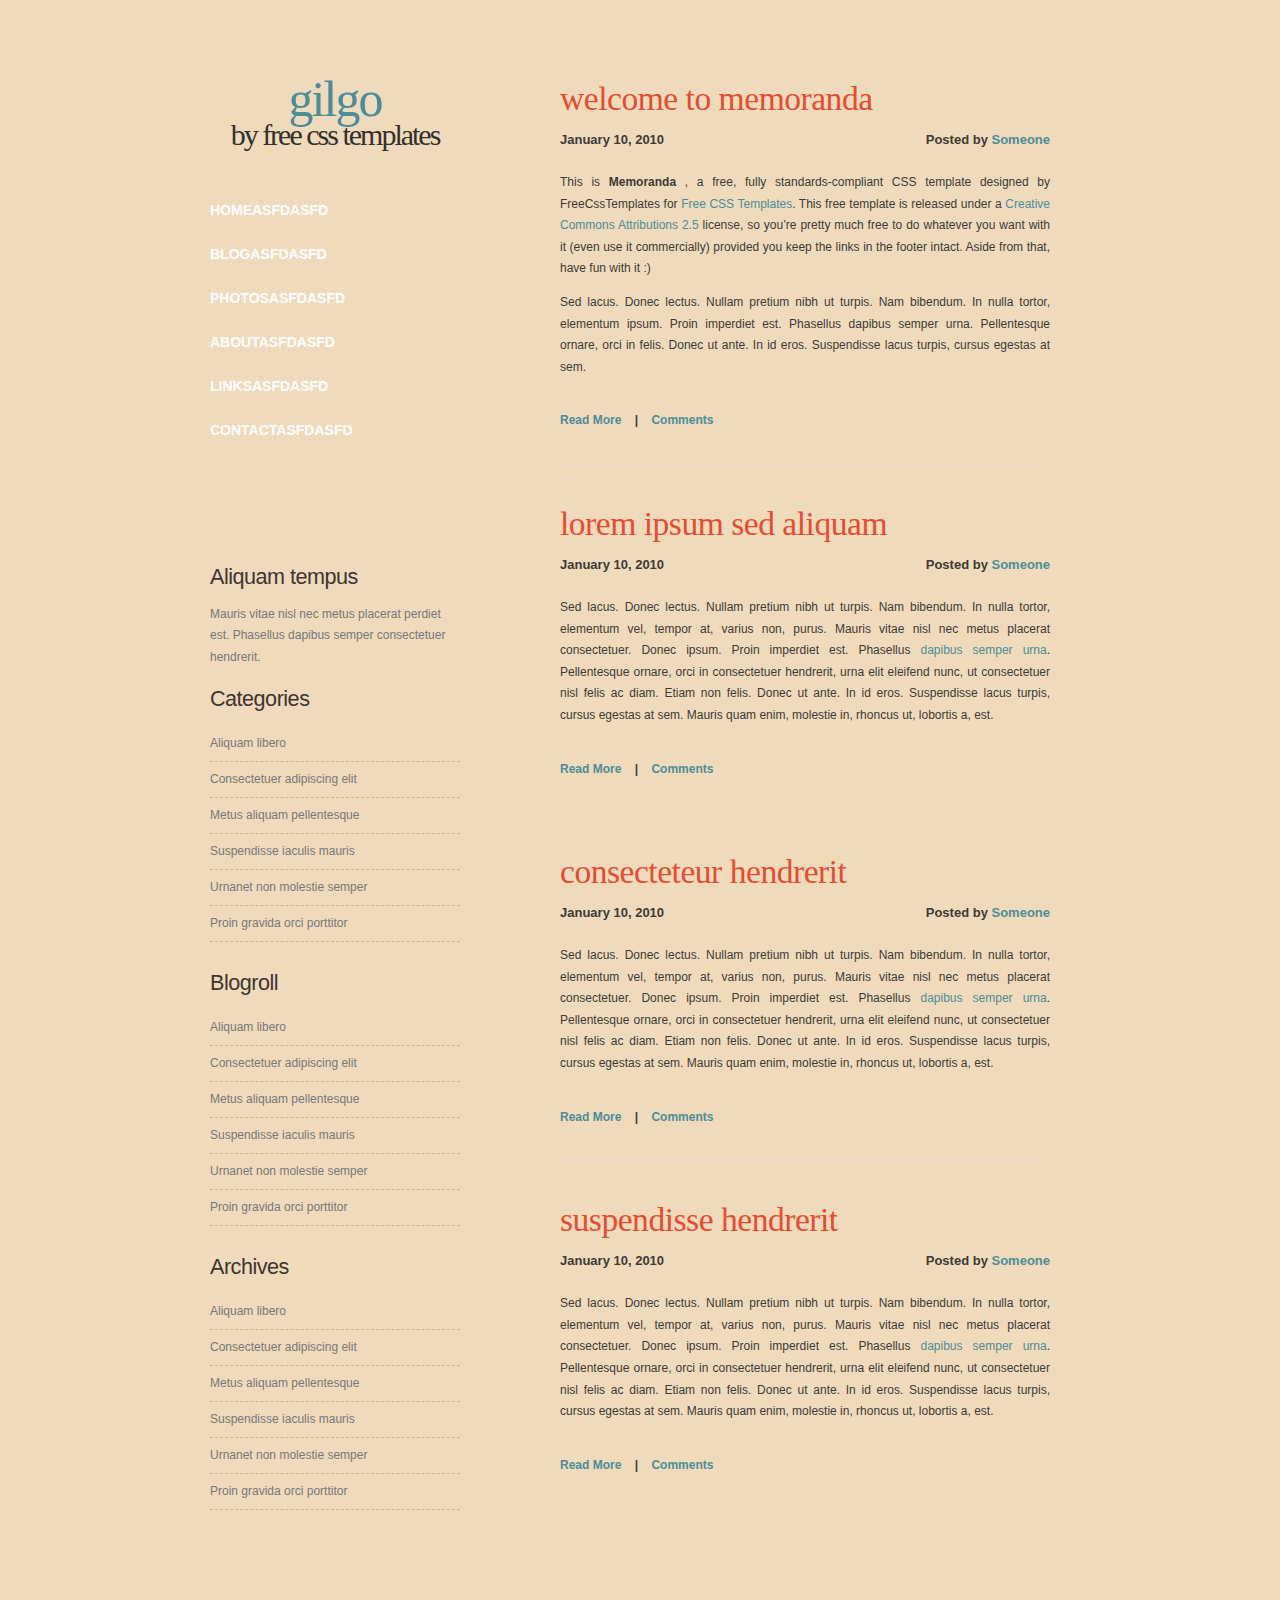
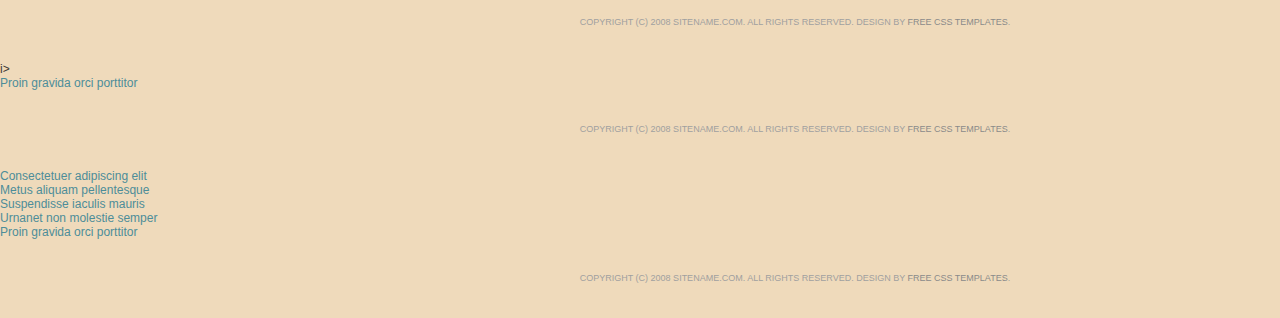
==== public/pages/1/index.html @ f6430aeb "commit inicial" ====
<!DOCTYPE html PUBLIC "-//W3C//DTD XHTML 1.0 Strict//EN" "http://www.w3.org/TR/xhtml1/DTD/xhtml1-strict.dtd">
<!--
Design by Free CSS Templates
http://www.freecsstemplates.org
Released for free under a Creative Commons Attribution 2.5 License

Name       : Memoranda  
Description: A two-column, fixed-width design with dark color scheme.
Version    : 1.0
Released   : 20100801

--><html xmlns="Vamos ver qual é">
<head>
<meta name="keywords" content="">
<meta name="description" content="">
<meta http-equiv="content-type" content="text/html; charset=utf-8">
<title>Memoranda by Free CSS Templates</title>
<link href="style.css" rel="stylesheet" type="text/css" media="screen">
</head>
<body>
<div id="wrapper">
	<div id="page">
		<div id="page-bgtop">
			<div id="page-bgbtm">
				<div id="content">
					<div class="post">
						<h2 class="title"><a href="#">Welcome to Memoranda </a></h2>
						<p class="meta"><span class="date">January 10, 2010</span><span class="posted">Posted by <a href="#">Someone</a></span></p>
						<div style="clear: both;"> </div>
						<div class="entry">
							<p>This is <strong>Memoranda </strong>, a free, fully standards-compliant CSS template designed by FreeCssTemplates<a href="http://www.nodethirtythree.com/"></a> for <a href="http://www.freecsstemplates.org/">Free CSS Templates</a>.  This free template is released under a <a href="http://creativecommons.org/licenses/by/2.5/">Creative Commons Attributions 2.5</a> license, so you’re pretty much free to do whatever you want with it (even use it commercially) provided you keep the links in the footer intact. Aside from that, have fun with it :)</p>
							<p>Sed lacus. Donec lectus. Nullam pretium nibh ut turpis. Nam bibendum. In nulla tortor, elementum ipsum. Proin imperdiet est. Phasellus dapibus semper urna. Pellentesque ornare, orci in felis. Donec ut ante. In id eros. Suspendisse lacus turpis, cursus egestas at sem.</p>
							<p class="links"><a href="#">Read More</a>    |    <a href="#">Comments</a></p>
						</div>
					</div>
					<div class="post">
						<h2 class="title"><a href="#">Lorem ipsum sed aliquam</a></h2>
						<p class="meta"><span class="date">January 10, 2010</span><span class="posted">Posted by <a href="#">Someone</a></span></p>
						<div style="clear: both;"> </div>
						<div class="entry">
							<p>Sed lacus. Donec lectus. Nullam pretium nibh ut turpis. Nam bibendum. In nulla tortor, elementum vel, tempor at, varius non, purus. Mauris vitae nisl nec metus placerat consectetuer. Donec ipsum. Proin imperdiet est. Phasellus <a href="#">dapibus semper urna</a>. Pellentesque ornare, orci in consectetuer hendrerit, urna elit eleifend nunc, ut consectetuer nisl felis ac diam. Etiam non felis. Donec ut ante. In id eros. Suspendisse lacus turpis, cursus egestas at sem.  Mauris quam enim, molestie in, rhoncus ut, lobortis a, est.</p>
							<p class="links"><a href="#">Read More</a>    |    <a href="#">Comments</a></p>
						</div>
					</div>
					<div class="post">
						<h2 class="title"><a href="#">Consecteteur hendrerit </a></h2>
						<p class="meta"><span class="date">January 10, 2010</span><span class="posted">Posted by <a href="#">Someone</a></span></p>
						<div style="clear: both;"> </div>
						<div class="entry">
							<p>Sed lacus. Donec lectus. Nullam pretium nibh ut turpis. Nam bibendum. In nulla tortor, elementum vel, tempor at, varius non, purus. Mauris vitae nisl nec metus placerat consectetuer. Donec ipsum. Proin imperdiet est. Phasellus <a href="#">dapibus semper urna</a>. Pellentesque ornare, orci in consectetuer hendrerit, urna elit eleifend nunc, ut consectetuer nisl felis ac diam. Etiam non felis. Donec ut ante. In id eros. Suspendisse lacus turpis, cursus egestas at sem.  Mauris quam enim, molestie in, rhoncus ut, lobortis a, est.</p>
							<p class="links"><a href="#">Read More</a>    |    <a href="#">Comments</a></p>
						</div>
					</div>
					<div class="post">
						<h2 class="title"><a href="#">Suspendisse hendrerit </a></h2>
						<p class="meta"><span class="date">January 10, 2010</span><span class="posted">Posted by <a href="#">Someone</a></span></p>
						<div style="clear: both;"> </div>
						<div class="entry">
							<p>Sed lacus. Donec lectus. Nullam pretium nibh ut turpis. Nam bibendum. In nulla tortor, elementum vel, tempor at, varius non, purus. Mauris vitae nisl nec metus placerat consectetuer. Donec ipsum. Proin imperdiet est. Phasellus <a href="#">dapibus semper urna</a>. Pellentesque ornare, orci in consectetuer hendrerit, urna elit eleifend nunc, ut consectetuer nisl felis ac diam. Etiam non felis. Donec ut ante. In id eros. Suspendisse lacus turpis, cursus egestas at sem.  Mauris quam enim, molestie in, rhoncus ut, lobortis a, est.</p>
							<p class="links"><a href="#">Read More</a>    |    <a href="#">Comments</a></p>
						</div>
					</div>
					<div style="clear: both;"> </div>
				</div>
				<!-- end #content -->
				<div id="sidebar">
					<div id="logo">
						<h1>Gilgo</h1>
						<p>by <a href="http://www.freecsstemplates.org/">Free CSS Templates</a></p>
					</div>
					<div id="menu">
						<ul>
<li class="current_page_item"><a href="#">Homeasfdasfd</a></li>
							<li><a href="#">Blogasfdasfd</a></li>
							<li><a href="#">Photosasfdasfd</a></li>
							<li><a href="#">Aboutasfdasfd</a></li>
							<li><a href="#">Linksasfdasfd</a></li>
							<li><a href="#">Contactasfdasfd</a></li>
						</ul>
</div>
					<ul>
<li>
							<div id="search">
								<form method="get" action="#">
									<div>
										<input type="text" name="s" id="search-text" value=""><input type="submit" id="search-submit" value="GO">
</div>
								</form>
							</div>
							<div style="clear: both;"> </div>
						</li>
						<li>
							<h2>Aliquam tempus</h2>
							<p>Mauris vitae nisl nec metus placerat perdiet est. Phasellus dapibus semper consectetuer hendrerit.</p>
						</li>
						<li>
							<h2>Categories</h2>
							<ul>
<li><a href="#">Aliquam libero</a></li>
								<li><a href="#">Consectetuer adipiscing elit</a></li>
								<li><a href="#">Metus aliquam pellentesque</a></li>
								<li><a href="#">Suspendisse iaculis mauris</a></li>
								<li><a href="#">Urnanet non molestie semper</a></li>
								<li><a href="#">Proin gravida orci porttitor</a></li>
							</ul>
</li>
						<li>
							<h2>Blogroll</h2>
							<ul>
<li><a href="#">Aliquam libero</a></li>
								<li><a href="#">Consectetuer adipiscing elit</a></li>
								<li><a href="#">Metus aliquam pellentesque</a></li>
								<li><a href="#">Suspendisse iaculis mauris</a></li>
								<li><a href="#">Urnanet non molestie semper</a></li>
								<li><a href="#">Proin gravida orci porttitor</a></li>
							</ul>
</li>
						<li>
							<h2>Archives</h2>
							<ul>
<li><a href="#">Aliquam libero</a></li>
								<li><a href="#">Consectetuer adipiscing elit</a></li>
								<li><a href="#">Metus aliquam pellentesque</a></li>
								<li><a href="#">Suspendisse iaculis mauris</a></li>
								<li><a href="#">Urnanet non molestie semper</a></li>
								<li><a href="#">Proin gravida orci porttitor</a></li>
							</ul>
</li>
					</ul>
</div>
				<!-- end #sidebar -->
				<div style="clear: both;"> </div>
			</div>
		</div>
	</div>
	<!-- end #page -->
</div>
<div id="footer">
	<p>Copyright (c) 2008 Sitename.com. All rights reserved. Design by <a href="http://www.freecsstemplates.org/">Free CSS Templates</a>.</p>
</div>
<!-- end #footer -->
</body>
</html>
i>
								<li><a href="#">Proin gravida orci porttitor</a></li>
							</ul>
</li>
					</ul>
</div>
				<!-- end #sidebar -->
				<div style="clear: both;"> </div>
			</div>
		</div>
	</div>
	<!-- end #page -->
</div>
<div id="footer">
	<p>Copyright (c) 2008 Sitename.com. All rights reserved. Design by <a href="http://www.freecsstemplates.org/">Free CSS Templates</a>.</p>
</div>
<!-- end #footer -->
</body>
</html>
								<li><a href="#">Consectetuer adipiscing elit</a></li>
								<li><a href="#">Metus aliquam pellentesque</a></li>
								<li><a href="#">Suspendisse iaculis mauris</a></li>
								<li><a href="#">Urnanet non molestie semper</a></li>
								<li><a href="#">Proin gravida orci porttitor</a></li>
							</ul>
</li>
					</ul>
</div>
				<!-- end #sidebar -->
				<div style="clear: both;"> </div>
			</div>
		</div>
	</div>
	<!-- end #page -->
</div>
<div id="footer">
	<p>Copyright (c) 2008 Sitename.com. All rights reserved. Design by <a href="http://www.freecsstemplates.org/">Free CSS Templates</a>.</p>
</div>
<!-- end #footer -->
</body>
</html>
---- public/pages/1/style.css ----
/*
Design by Free CSS Templates
http://www.freecsstemplates.org
Released for free under a Creative Commons Attribution 2.5 License
*/

body {
	margin: 30px 0px 0px 0px;
	padding: 0;
	background: #EFDABB url(images/img01.jpg) repeat left top;
	font-family: Arial, Helvetica, sans-serif;
	font-size: 12px;
	color: #3E3B36;
}

h1, h2, h3 {
	margin: 0;
	padding: 0;
	font-weight: normal;
	color: #3E3530;
}

h1 {
	font-size: 2em;
}

h2 {
	font-size: 2.8em;
}

h3 {
	font-size: 1.6em;
}

p, ul, ol {
	margin-top: 0;
	line-height: 180%;
}

ul, ol {
}

a {
	text-decoration: none;
	color: #4D8D99;
}

a:hover {
}

#wrapper {
	margin: 0 auto;
	padding: 0;
}

/* Header */

#header-wrapper {
	height: 100px;
	background: #3C3230;
	border-bottom: 10px solid #4F4440;
}

#header {
	width: 950px;
	margin: 0 auto;
	padding: 0px 0px 0px 30px;
}

/* Logo */

#logo {
	width: 310px;
	height: 140px;
	margin: 0;
	padding: 0;
	background: url(images/img07.jpg) no-repeat left top;
	color: #34312C;
}

#logo h1, #logo p {
	margin: 0;
	padding: 0;
	letter-spacing: -2px;
	text-align: center;
	text-transform: lowercase;
	font-family: Georgia, "Times New Roman", Times, serif;
}

#logo h1 {
	margin: 0px 0px -20px 0px;
	padding: 20px 0px 0px 0px;
	font-size: 50px;
	color: #4D8D99;
}

#logo h1 a {
	color: #4D8D99;
}

#logo p {
	margin: 0px;
	padding: 0px;
	font-size: 30px;
} 

#logo a {
	border: none;
	background: none;
	text-decoration: none;
	color: #34312C;
}

/* Search */

#search {
	width: 310px;
	height: 50px;
	padding: 20px 0px 0px 0px;
	background: url(images/img08.jpg) no-repeat left 10px;
}

#search form {
	margin: 0px 0px 0px 0px;
	padding: 0px 0px 0px 20px;
}

#search fieldset {
	margin: 0;
	padding: 0;
	border: none;
}

#search-text {
	width: 190px;
	padding: 0px 5px 2px 10px;
	border: none;
	background: none;
	text-transform: lowercase;
	font: normal 11px Arial, Helvetica, sans-serif;
	color: #34312C;
}

#search-submit {
	width: 70px;
	height: 22px;
	border: none;
	border: none;
	background: none;
	text-indent: -99999px;
	color: #34312C;
}

/* Menu */

#menu {
	width: 310px;
	margin: 0 auto 20px auto;
	padding: 0;
}

#menu ul {
	margin: 0;
	padding: 50px 0px 0px 0px;
	list-style: none;
	line-height: normal;
}

#menu li {
}

#menu a {
	display: block;
	width: 310px;
	height: 32px;
	margin: 0px;
	padding: 12px 0px 0px 30px;
	background: url(images/img06.jpg) no-repeat left top;
	text-decoration: none;
	text-transform: uppercase;
	font-family: Arial, Helvetica, sans-serif;
	font-size: 14px;
	font-weight: bold;
	color: #FFF;
}

#menu a:hover, #menu .current_page_item a {
	background: url(images/img05.jpg) no-repeat left top;
	text-decoration: none;
}

#menu .current_page_item a {
	background: url(images/img05.jpg) no-repeat left top;
}

/* Page */

#page {
	width: 920px;
	margin: 0 auto;
	padding: 0px 0px 0px 0px;
	background: url(images/img04.jpg) repeat-y left top;
}

#page-bgtop {
	background: url(images/img02.jpg) no-repeat left top;
}

#page-bgbtm {
	padding: 20px 0px;
	background: url(images/img03.jpg) no-repeat left bottom;
}
/* Content */

#content {
	float: right;
	width: 490px;
	padding: 30px 50px 0px 60px;
}

.post {
	margin-bottom: 40px;
}

.post .title {
	padding: 0px 0px 0px 0px;
	text-transform: lowercase;
	font-family: Georgia, "Times New Roman", Times, serif;
	letter-spacing: -.5px;
}

.post .title a {
	color: #E44D32;
	border: none;
}

.post .meta {
	margin-bottom: 30px;
	padding: 10px 0px 0px 0px;
	text-align: left;
	font-family: Arial, Helvetica, sans-serif;
	font-size: 13px;
	font-weight: bold;
}

.post .meta .date {
	float: left;
}

.post .meta .posted {
	float: right;
}

.post .meta a {
}

.post .entry {
	padding: 0px 0px 20px 0px;
	border-bottom: 1px dotted #E7E2DC;
	text-align: justify;
}

.links {
	padding-top: 20px;
	font-size: 12px;
	font-weight: bold;
}

/* Sidebar */

#sidebar {
	float: left;
	width: 310px;
	margin: 0px;
	padding: 0px 0px 0px 0px;
	color: #787878;
}

#sidebar ul {
	margin: 0;
	padding: 0;
	list-style: none;
}

#sidebar li {
	margin: 0;
	padding: 0;
}

#sidebar li ul {
	margin: 0px 0px;
	padding-bottom: 30px;
}

#sidebar li li {
	line-height: 35px;
	border-bottom: 1px dashed #C8B69B;
	margin: 0px 30px;
	border-left: none;
}

#sidebar li li span {
	display: block;
	margin-top: -20px;
	padding: 0;
	font-size: 11px;
	font-style: italic;
}

#sidebar li li a {
	color: #787878;
}

#sidebar li li a:hover {
	color: #34312C;
}

#sidebar h2 {
	height: 38px;
	padding-left: 30px;
	letter-spacing: -.5px;
	font-size: 1.8em;
}

#sidebar p {
	margin: 0 0px;
	padding: 0px 30px 20px 30px;
}

#sidebar a {
	border: none;
}

#sidebar a:hover {
}

/* Calendar */

#calendar {
}

#calendar_wrap {
	padding: 20px;
}

#calendar table {
	width: 100%;
}

#calendar tbody td {
	text-align: center;
}

#calendar #next {
	text-align: right;
}

/* Footer */

#footer {
	width: 920px;
	height: 50px;
	margin: 0 auto;
	padding: 0px 0 15px 310px;
	font-family: Arial, Helvetica, sans-serif;
}

#footer p {
	margin: 0;
	padding-top: 20px;
	line-height: normal;
	font-size: 9px;
	text-transform: uppercase;
	text-align: center;
	color: #A0A0A0;
}

#footer a {
	color: #8A8A8A;
}
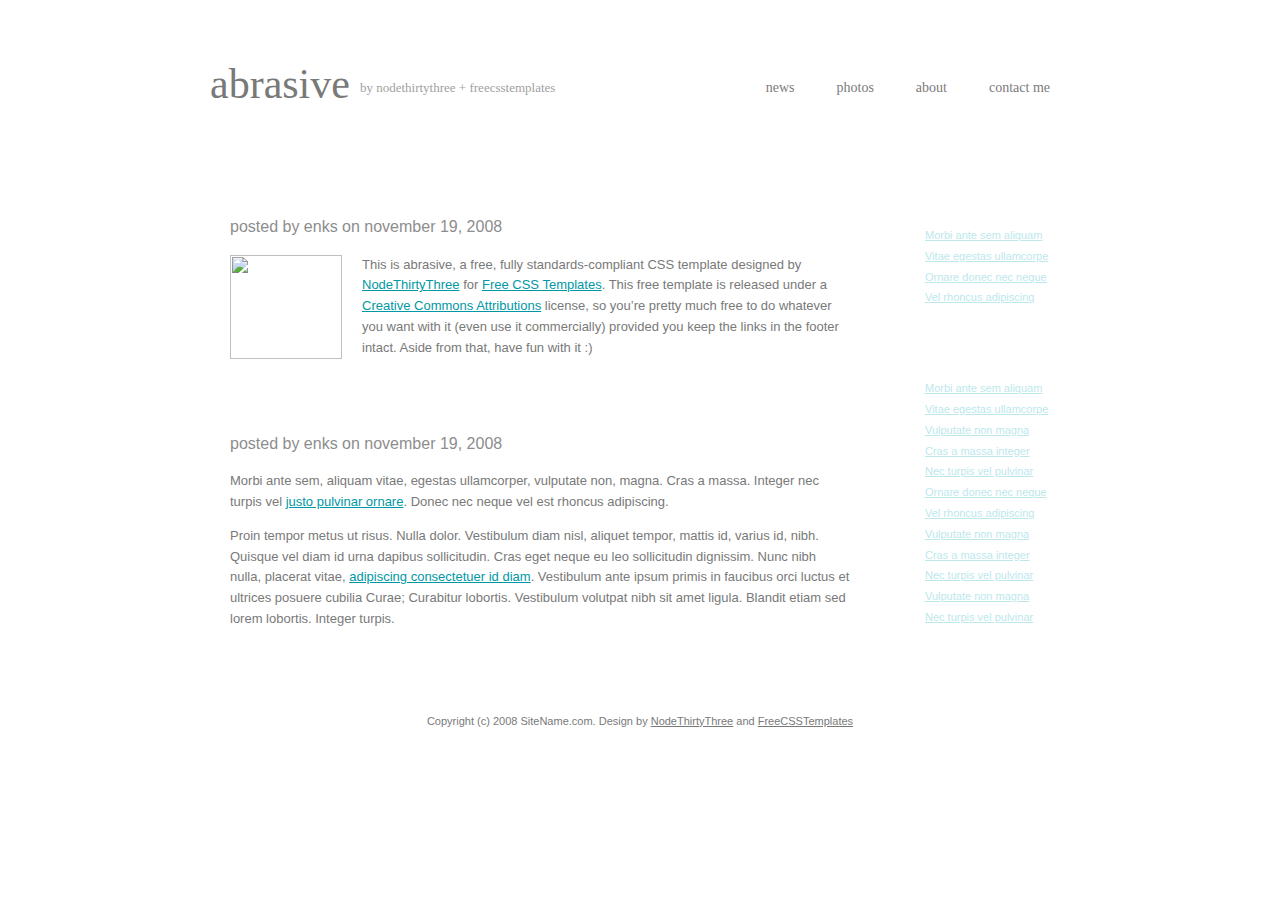
==== commit 922fb83e: "Redirecionando para página transformada" ====
--- a/public/pages/1/index.html
+++ b/public/pages/1/index.html
@@ -4,181 +4,105 @@
 http://www.freecsstemplates.org
 Released for free under a Creative Commons Attribution 2.5 License
 
-Name       : Memoranda  
-Description: A two-column, fixed-width design with dark color scheme.
+Name       : Abrasive
+Description: A two-column, fixed-width design with dirty looks.
 Version    : 1.0
-Released   : 20100801
+Released   : 20081122
 
---><html xmlns="Vamos ver qual é">
+-->
+<html xmlns="http://www.w3.org/1999/xhtml">
 <head>
-<meta name="keywords" content="">
-<meta name="description" content="">
-<meta http-equiv="content-type" content="text/html; charset=utf-8">
-<title>Memoranda by Free CSS Templates</title>
-<link href="style.css" rel="stylesheet" type="text/css" media="screen">
+<meta http-equiv="content-type" content="text/html; charset=utf-8" />
+<title>Abrasive by NodeThirtyThree for Free CSS Templates</title>
+<meta name="keywords" content="" />
+<meta name="description" content="" />
+<link href="style.css" rel="stylesheet" type="text/css" media="screen" />
 </head>
 <body>
 <div id="wrapper">
+	<div id="header">
+		<div id="logo">
+			<h1><a href="#">Abrasive</a></h1>
+			<h2>by <a href="http://www.nodethirtythree.com/">NodeThirtyThree</a> + <a href="http://www.freecsstemplates.org/">FreeCSSTemplates</a></h2>
+		</div>
+		<!-- end #logo -->
+		<div id="menu">
+			<ul>
+				<li class="first"><a href="#">News</a></li>
+				<li><a href="#">Photos</a></li>
+				<li><a href="#">About</a></li>
+				<li><a href="#">Contact Me</a></li>
+			</ul>
+		</div>
+		<!-- end #menu -->
+	</div>
+	<!-- end #header -->
 	<div id="page">
-		<div id="page-bgtop">
-			<div id="page-bgbtm">
+		<div id="bgtop">
+			<div id="bgbottom">
 				<div id="content">
 					<div class="post">
-						<h2 class="title"><a href="#">Welcome to Memoranda </a></h2>
-						<p class="meta"><span class="date">January 10, 2010</span><span class="posted">Posted by <a href="#">Someone</a></span></p>
-						<div style="clear: both;"> </div>
-						<div class="entry">
-							<p>This is <strong>Memoranda </strong>, a free, fully standards-compliant CSS template designed by FreeCssTemplates<a href="http://www.nodethirtythree.com/"></a> for <a href="http://www.freecsstemplates.org/">Free CSS Templates</a>.  This free template is released under a <a href="http://creativecommons.org/licenses/by/2.5/">Creative Commons Attributions 2.5</a> license, so you’re pretty much free to do whatever you want with it (even use it commercially) provided you keep the links in the footer intact. Aside from that, have fun with it :)</p>
-							<p>Sed lacus. Donec lectus. Nullam pretium nibh ut turpis. Nam bibendum. In nulla tortor, elementum ipsum. Proin imperdiet est. Phasellus dapibus semper urna. Pellentesque ornare, orci in felis. Donec ut ante. In id eros. Suspendisse lacus turpis, cursus egestas at sem.</p>
-							<p class="links"><a href="#">Read More</a>    |    <a href="#">Comments</a></p>
+						<div class="title">
+							<h2><a href="#">Lorem Ipsum Dolor</a></h2>
+							<p>Posted by <a href="#">enks</a> on November 19, 2008</p>
+						</div>
+						<div class="entry"><img src="images/img01.jpg" alt="" width="112" height="104" class="alignleft" />
+							<p>This is abrasive, a free, fully standards-compliant CSS template designed by <a href="http://www.nodethirtythree.com/">NodeThirtyThree</a> for <a href="http://www.freecsstemplates.org/">Free CSS Templates</a>. This free template is released under a <a href="http://creativecommons.org/licenses/by/2.5/">Creative Commons Attributions</a> license, so you’re pretty much free to do whatever you want with it (even use it commercially) provided you keep the links in the footer intact. Aside from that, have fun with it :)</p>
 						</div>
 					</div>
 					<div class="post">
-						<h2 class="title"><a href="#">Lorem ipsum sed aliquam</a></h2>
-						<p class="meta"><span class="date">January 10, 2010</span><span class="posted">Posted by <a href="#">Someone</a></span></p>
-						<div style="clear: both;"> </div>
+						<div class="title">
+							<h2><a href="#">Blandit veroeros?</a></h2>
+							<p>Posted by <a href="#">enks</a> on November 19, 2008</p>
+						</div>
 						<div class="entry">
-							<p>Sed lacus. Donec lectus. Nullam pretium nibh ut turpis. Nam bibendum. In nulla tortor, elementum vel, tempor at, varius non, purus. Mauris vitae nisl nec metus placerat consectetuer. Donec ipsum. Proin imperdiet est. Phasellus <a href="#">dapibus semper urna</a>. Pellentesque ornare, orci in consectetuer hendrerit, urna elit eleifend nunc, ut consectetuer nisl felis ac diam. Etiam non felis. Donec ut ante. In id eros. Suspendisse lacus turpis, cursus egestas at sem.  Mauris quam enim, molestie in, rhoncus ut, lobortis a, est.</p>
-							<p class="links"><a href="#">Read More</a>    |    <a href="#">Comments</a></p>
+							<p>Morbi ante sem, aliquam vitae, egestas ullamcorper, vulputate non, magna. Cras a massa. Integer nec turpis vel <a href="#">justo pulvinar ornare</a>. Donec nec neque vel est rhoncus adipiscing.</p>
+							<p>Proin tempor metus ut risus. Nulla dolor. Vestibulum diam nisl, aliquet tempor, mattis id, varius id, nibh. Quisque vel diam id urna dapibus sollicitudin. Cras eget neque eu leo sollicitudin dignissim. Nunc nibh nulla, placerat vitae, <a href="#">adipiscing consectetuer id diam</a>. Vestibulum ante ipsum primis in faucibus orci luctus et ultrices posuere cubilia Curae; Curabitur lobortis. Vestibulum volutpat nibh sit amet ligula.  Blandit etiam sed lorem lobortis. Integer turpis.</p>
 						</div>
 					</div>
-					<div class="post">
-						<h2 class="title"><a href="#">Consecteteur hendrerit </a></h2>
-						<p class="meta"><span class="date">January 10, 2010</span><span class="posted">Posted by <a href="#">Someone</a></span></p>
-						<div style="clear: both;"> </div>
-						<div class="entry">
-							<p>Sed lacus. Donec lectus. Nullam pretium nibh ut turpis. Nam bibendum. In nulla tortor, elementum vel, tempor at, varius non, purus. Mauris vitae nisl nec metus placerat consectetuer. Donec ipsum. Proin imperdiet est. Phasellus <a href="#">dapibus semper urna</a>. Pellentesque ornare, orci in consectetuer hendrerit, urna elit eleifend nunc, ut consectetuer nisl felis ac diam. Etiam non felis. Donec ut ante. In id eros. Suspendisse lacus turpis, cursus egestas at sem.  Mauris quam enim, molestie in, rhoncus ut, lobortis a, est.</p>
-							<p class="links"><a href="#">Read More</a>    |    <a href="#">Comments</a></p>
-						</div>
-					</div>
-					<div class="post">
-						<h2 class="title"><a href="#">Suspendisse hendrerit </a></h2>
-						<p class="meta"><span class="date">January 10, 2010</span><span class="posted">Posted by <a href="#">Someone</a></span></p>
-						<div style="clear: both;"> </div>
-						<div class="entry">
-							<p>Sed lacus. Donec lectus. Nullam pretium nibh ut turpis. Nam bibendum. In nulla tortor, elementum vel, tempor at, varius non, purus. Mauris vitae nisl nec metus placerat consectetuer. Donec ipsum. Proin imperdiet est. Phasellus <a href="#">dapibus semper urna</a>. Pellentesque ornare, orci in consectetuer hendrerit, urna elit eleifend nunc, ut consectetuer nisl felis ac diam. Etiam non felis. Donec ut ante. In id eros. Suspendisse lacus turpis, cursus egestas at sem.  Mauris quam enim, molestie in, rhoncus ut, lobortis a, est.</p>
-							<p class="links"><a href="#">Read More</a>    |    <a href="#">Comments</a></p>
-						</div>
-					</div>
-					<div style="clear: both;"> </div>
 				</div>
 				<!-- end #content -->
 				<div id="sidebar">
-					<div id="logo">
-						<h1>Gilgo</h1>
-						<p>by <a href="http://www.freecsstemplates.org/">Free CSS Templates</a></p>
-					</div>
-					<div id="menu">
-						<ul>
-<li class="current_page_item"><a href="#">Homeasfdasfd</a></li>
-							<li><a href="#">Blogasfdasfd</a></li>
-							<li><a href="#">Photosasfdasfd</a></li>
-							<li><a href="#">Aboutasfdasfd</a></li>
-							<li><a href="#">Linksasfdasfd</a></li>
-							<li><a href="#">Contactasfdasfd</a></li>
-						</ul>
-</div>
 					<ul>
-<li>
-							<div id="search">
-								<form method="get" action="#">
-									<div>
-										<input type="text" name="s" id="search-text" value=""><input type="submit" id="search-submit" value="GO">
-</div>
-								</form>
-							</div>
-							<div style="clear: both;"> </div>
+						<li>
+							<h2>Nullam vitae</h2>
+							<ul>
+								<li><a href="#">Morbi ante sem aliquam</a></li>
+								<li><a href="#">Vitae egestas ullamcorpe</a></li>
+								<li><a href="#">Ornare donec nec neque</a></li>
+								<li><a href="#">Vel rhoncus adipiscing</a></li>
+							</ul>
 						</li>
 						<li>
-							<h2>Aliquam tempus</h2>
-							<p>Mauris vitae nisl nec metus placerat perdiet est. Phasellus dapibus semper consectetuer hendrerit.</p>
+							<h2>Sed magna</h2>
+							<ul>
+								<li><a href="#">Morbi ante sem aliquam</a></li>
+								<li><a href="#">Vitae egestas ullamcorpe</a></li>
+								<li><a href="#">Vulputate non magna</a></li>
+								<li><a href="#">Cras a massa integer</a></li>
+								<li><a href="#">Nec turpis vel pulvinar</a></li>
+								<li><a href="#">Ornare donec nec neque</a></li>
+								<li><a href="#">Vel rhoncus adipiscing</a></li>
+								<li><a href="#">Vulputate non magna</a></li>
+								<li><a href="#">Cras a massa integer</a></li>
+								<li><a href="#">Nec turpis vel pulvinar</a></li>
+								<li><a href="#">Vulputate non magna</a></li>
+								<li><a href="#">Nec turpis vel pulvinar</a></li>
+							</ul>
 						</li>
-						<li>
-							<h2>Categories</h2>
-							<ul>
-<li><a href="#">Aliquam libero</a></li>
-								<li><a href="#">Consectetuer adipiscing elit</a></li>
-								<li><a href="#">Metus aliquam pellentesque</a></li>
-								<li><a href="#">Suspendisse iaculis mauris</a></li>
-								<li><a href="#">Urnanet non molestie semper</a></li>
-								<li><a href="#">Proin gravida orci porttitor</a></li>
-							</ul>
-</li>
-						<li>
-							<h2>Blogroll</h2>
-							<ul>
-<li><a href="#">Aliquam libero</a></li>
-								<li><a href="#">Consectetuer adipiscing elit</a></li>
-								<li><a href="#">Metus aliquam pellentesque</a></li>
-								<li><a href="#">Suspendisse iaculis mauris</a></li>
-								<li><a href="#">Urnanet non molestie semper</a></li>
-								<li><a href="#">Proin gravida orci porttitor</a></li>
-							</ul>
-</li>
-						<li>
-							<h2>Archives</h2>
-							<ul>
-<li><a href="#">Aliquam libero</a></li>
-								<li><a href="#">Consectetuer adipiscing elit</a></li>
-								<li><a href="#">Metus aliquam pellentesque</a></li>
-								<li><a href="#">Suspendisse iaculis mauris</a></li>
-								<li><a href="#">Urnanet non molestie semper</a></li>
-								<li><a href="#">Proin gravida orci porttitor</a></li>
-							</ul>
-</li>
 					</ul>
-</div>
+				</div>
 				<!-- end #sidebar -->
-				<div style="clear: both;"> </div>
+				<div style="clear: both;">&nbsp;</div>
 			</div>
 		</div>
 	</div>
 	<!-- end #page -->
+	<div id="footer">
+		<p>Copyright (c) 2008 SiteName.com. Design by <a href="http://www.nodethirtythree.com/">NodeThirtyThree</a> and <a href="http://www.freecsstemplates.org/">FreeCSSTemplates</a></p>
+	</div>
+	<!-- end #footer -->
 </div>
-<div id="footer">
-	<p>Copyright (c) 2008 Sitename.com. All rights reserved. Design by <a href="http://www.freecsstemplates.org/">Free CSS Templates</a>.</p>
-</div>
-<!-- end #footer -->
+<!-- end #wrapper -->
 </body>
 </html>
-i>
-								<li><a href="#">Proin gravida orci porttitor</a></li>
-							</ul>
-</li>
-					</ul>
-</div>
-				<!-- end #sidebar -->
-				<div style="clear: both;"> </div>
-			</div>
-		</div>
-	</div>
-	<!-- end #page -->
-</div>
-<div id="footer">
-	<p>Copyright (c) 2008 Sitename.com. All rights reserved. Design by <a href="http://www.freecsstemplates.org/">Free CSS Templates</a>.</p>
-</div>
-<!-- end #footer -->
-</body>
-</html>
-								<li><a href="#">Consectetuer adipiscing elit</a></li>
-								<li><a href="#">Metus aliquam pellentesque</a></li>
-								<li><a href="#">Suspendisse iaculis mauris</a></li>
-								<li><a href="#">Urnanet non molestie semper</a></li>
-								<li><a href="#">Proin gravida orci porttitor</a></li>
-							</ul>
-</li>
-					</ul>
-</div>
-				<!-- end #sidebar -->
-				<div style="clear: both;"> </div>
-			</div>
-		</div>
-	</div>
-	<!-- end #page -->
-</div>
-<div id="footer">
-	<p>Copyright (c) 2008 Sitename.com. All rights reserved. Design by <a href="http://www.freecsstemplates.org/">Free CSS Templates</a>.</p>
-</div>
-<!-- end #footer -->
-</body>
-</html>
--- a/public/pages/1/style.css
+++ b/public/pages/1/style.css
@@ -1,381 +1,277 @@
-
-/*
-Design by Free CSS Templates
-http://www.freecsstemplates.org
-Released for free under a Creative Commons Attribution 2.5 License
-*/
-
-body {
-	margin: 30px 0px 0px 0px;
-	padding: 0;
-	background: #EFDABB url(images/img01.jpg) repeat left top;
-	font-family: Arial, Helvetica, sans-serif;
-	font-size: 12px;
-	color: #3E3B36;
-}
-
-h1, h2, h3 {
-	margin: 0;
-	padding: 0;
-	font-weight: normal;
-	color: #3E3530;
-}
-
-h1 {
-	font-size: 2em;
-}
-
-h2 {
-	font-size: 2.8em;
-}
-
-h3 {
-	font-size: 1.6em;
-}
-
-p, ul, ol {
-	margin-top: 0;
-	line-height: 180%;
-}
-
-ul, ol {
-}
-
-a {
-	text-decoration: none;
-	color: #4D8D99;
-}
-
-a:hover {
-}
-
-#wrapper {
-	margin: 0 auto;
-	padding: 0;
-}
-
-/* Header */
-
-#header-wrapper {
-	height: 100px;
-	background: #3C3230;
-	border-bottom: 10px solid #4F4440;
-}
-
-#header {
-	width: 950px;
-	margin: 0 auto;
-	padding: 0px 0px 0px 30px;
-}
-
-/* Logo */
-
-#logo {
-	width: 310px;
-	height: 140px;
-	margin: 0;
-	padding: 0;
-	background: url(images/img07.jpg) no-repeat left top;
-	color: #34312C;
-}
-
-#logo h1, #logo p {
-	margin: 0;
-	padding: 0;
-	letter-spacing: -2px;
-	text-align: center;
-	text-transform: lowercase;
-	font-family: Georgia, "Times New Roman", Times, serif;
-}
-
-#logo h1 {
-	margin: 0px 0px -20px 0px;
-	padding: 20px 0px 0px 0px;
-	font-size: 50px;
-	color: #4D8D99;
-}
-
-#logo h1 a {
-	color: #4D8D99;
-}
-
-#logo p {
-	margin: 0px;
-	padding: 0px;
-	font-size: 30px;
-} 
-
-#logo a {
-	border: none;
-	background: none;
-	text-decoration: none;
-	color: #34312C;
-}
-
-/* Search */
-
-#search {
-	width: 310px;
-	height: 50px;
-	padding: 20px 0px 0px 0px;
-	background: url(images/img08.jpg) no-repeat left 10px;
-}
-
-#search form {
-	margin: 0px 0px 0px 0px;
-	padding: 0px 0px 0px 20px;
-}
-
-#search fieldset {
-	margin: 0;
-	padding: 0;
-	border: none;
-}
-
-#search-text {
-	width: 190px;
-	padding: 0px 5px 2px 10px;
-	border: none;
-	background: none;
-	text-transform: lowercase;
-	font: normal 11px Arial, Helvetica, sans-serif;
-	color: #34312C;
-}
-
-#search-submit {
-	width: 70px;
-	height: 22px;
-	border: none;
-	border: none;
-	background: none;
-	text-indent: -99999px;
-	color: #34312C;
-}
-
-/* Menu */
-
-#menu {
-	width: 310px;
-	margin: 0 auto 20px auto;
-	padding: 0;
-}
-
-#menu ul {
-	margin: 0;
-	padding: 50px 0px 0px 0px;
-	list-style: none;
-	line-height: normal;
-}
-
-#menu li {
-}
-
-#menu a {
-	display: block;
-	width: 310px;
-	height: 32px;
-	margin: 0px;
-	padding: 12px 0px 0px 30px;
-	background: url(images/img06.jpg) no-repeat left top;
-	text-decoration: none;
-	text-transform: uppercase;
-	font-family: Arial, Helvetica, sans-serif;
-	font-size: 14px;
-	font-weight: bold;
-	color: #FFF;
-}
-
-#menu a:hover, #menu .current_page_item a {
-	background: url(images/img05.jpg) no-repeat left top;
-	text-decoration: none;
-}
-
-#menu .current_page_item a {
-	background: url(images/img05.jpg) no-repeat left top;
-}
-
-/* Page */
-
-#page {
-	width: 920px;
-	margin: 0 auto;
-	padding: 0px 0px 0px 0px;
-	background: url(images/img04.jpg) repeat-y left top;
-}
-
-#page-bgtop {
-	background: url(images/img02.jpg) no-repeat left top;
-}
-
-#page-bgbtm {
-	padding: 20px 0px;
-	background: url(images/img03.jpg) no-repeat left bottom;
-}
-/* Content */
-
-#content {
-	float: right;
-	width: 490px;
-	padding: 30px 50px 0px 60px;
-}
-
-.post {
-	margin-bottom: 40px;
-}
-
-.post .title {
-	padding: 0px 0px 0px 0px;
-	text-transform: lowercase;
-	font-family: Georgia, "Times New Roman", Times, serif;
-	letter-spacing: -.5px;
-}
-
-.post .title a {
-	color: #E44D32;
-	border: none;
-}
-
-.post .meta {
-	margin-bottom: 30px;
-	padding: 10px 0px 0px 0px;
-	text-align: left;
-	font-family: Arial, Helvetica, sans-serif;
-	font-size: 13px;
-	font-weight: bold;
-}
-
-.post .meta .date {
-	float: left;
-}
-
-.post .meta .posted {
-	float: right;
-}
-
-.post .meta a {
-}
-
-.post .entry {
-	padding: 0px 0px 20px 0px;
-	border-bottom: 1px dotted #E7E2DC;
-	text-align: justify;
-}
-
-.links {
-	padding-top: 20px;
-	font-size: 12px;
-	font-weight: bold;
-}
-
-/* Sidebar */
-
-#sidebar {
-	float: left;
-	width: 310px;
-	margin: 0px;
-	padding: 0px 0px 0px 0px;
-	color: #787878;
-}
-
-#sidebar ul {
-	margin: 0;
-	padding: 0;
-	list-style: none;
-}
-
-#sidebar li {
-	margin: 0;
-	padding: 0;
-}
-
-#sidebar li ul {
-	margin: 0px 0px;
-	padding-bottom: 30px;
-}
-
-#sidebar li li {
-	line-height: 35px;
-	border-bottom: 1px dashed #C8B69B;
-	margin: 0px 30px;
-	border-left: none;
-}
-
-#sidebar li li span {
-	display: block;
-	margin-top: -20px;
-	padding: 0;
-	font-size: 11px;
-	font-style: italic;
-}
-
-#sidebar li li a {
-	color: #787878;
-}
-
-#sidebar li li a:hover {
-	color: #34312C;
-}
-
-#sidebar h2 {
-	height: 38px;
-	padding-left: 30px;
-	letter-spacing: -.5px;
-	font-size: 1.8em;
-}
-
-#sidebar p {
-	margin: 0 0px;
-	padding: 0px 30px 20px 30px;
-}
-
-#sidebar a {
-	border: none;
-}
-
-#sidebar a:hover {
-}
-
-/* Calendar */
-
-#calendar {
-}
-
-#calendar_wrap {
-	padding: 20px;
-}
-
-#calendar table {
-	width: 100%;
-}
-
-#calendar tbody td {
-	text-align: center;
-}
-
-#calendar #next {
-	text-align: right;
-}
-
-/* Footer */
-
-#footer {
-	width: 920px;
-	height: 50px;
-	margin: 0 auto;
-	padding: 0px 0 15px 310px;
-	font-family: Arial, Helvetica, sans-serif;
-}
-
-#footer p {
-	margin: 0;
-	padding-top: 20px;
-	line-height: normal;
-	font-size: 9px;
-	text-transform: uppercase;
-	text-align: center;
-	color: #A0A0A0;
-}
-
-#footer a {
-	color: #8A8A8A;
+
+/*
+Design by NodeThirtyThree for Free CSS Templates
+http://www.nodethirtythree.com/ + http://www.freecsstemplates.org
+Released for free under a Creative Commons Attribution 2.5 License
+*/
+
+body {
+	margin: 0px;
+	padding: 0px;
+	background: #FFFFFF url(images/bg01.jpg) repeat left top;
+	font-family: "Trebuchet MS", Arial, Helvetica, sans-serif;
+	font-size: 13px;
+	color: #797979;
+}
+
+h1, h2, h3 {
+	margin-top: 0px;
+	text-transform: lowercase;
+	font-family: Georgia, "Times New Roman", Times, serif;
+	font-weight: normal;
+}
+
+h1 {
+	font-size: 42px;
+}
+
+h2 {
+	font-size: 30px;
+}
+
+h3 {
+	font-size: 24px;
+}
+
+p, ul, ol {
+	margin-top: 0px;
+	line-height: 160%;
+}
+
+ul, ol {
+}
+
+a {
+	color: #0098A4;
+}
+
+a:hover {
+	text-decoration: none;
+}
+
+.alignleft {
+	float: left;
+}
+
+.alignright {
+	float: right;
+}
+
+.aligncenter {
+	margin: 0px auto;
+}
+
+img.alignleft {
+	margin-right: 20px;
+}
+
+img.alignright {
+	margin-left: 20px;
+}
+
+a img {
+	border: none;
+}
+
+/* Wrapper */
+
+#wrapper {
+	background: url(images/bg02.jpg) repeat-x left top;
+}
+
+/* Header */
+
+#header {
+	width: 920px;
+	height: 130px;
+	margin: 0px auto;
+	background: url(images/bg03.jpg) no-repeat left top;
+}
+
+/* Logo */
+
+#logo {
+	float: left;
+}
+
+#logo h1, #logo h2 {
+	float: left;
+	margin: 0px;
+}
+
+#logo h1 {
+	padding: 60px 0px 0px 30px;
+}
+
+#logo h2 {
+	padding: 80px 0px 0px 10px;
+}
+
+#logo a {
+	text-decoration: none;
+	color: #797979;
+}
+
+#logo a:hover {
+	text-decoration: underline;
+	color: #0098A4;
+}
+
+#logo h2, #logo h2 a {
+	font-size: 13px;
+	color: #9F9F9F;
+}
+
+/* Menu */
+
+#menu {
+	float: right;
+}
+
+#menu ul {
+	margin: 0px;
+	padding: 78px 30px 0px 0px;
+	list-style: none;
+}
+
+#menu li {
+	float: left;
+}
+
+#menu a {
+	padding: 0px 20px 0px 22px;
+	background: url(images/img02.gif) no-repeat left center;
+	text-decoration: none;
+	text-transform: lowercase;
+	font-family: Georgia, "Times New Roman", Times, serif;
+	font-size: 14px;
+	color: #7B7B7B;
+}
+
+#menu a:hover {
+	text-decoration: underline;
+	color: #0098A4;
+}
+
+#menu .first a {
+	background: none;
+}
+
+/* Page */
+
+#page {
+	width: 920px;
+	margin: 0px auto;
+	background: url(images/bg04.jpg) repeat-y left top;
+}
+
+#bgtop {
+	background: url(images/bg05.jpg) no-repeat left top;
+}
+
+#bgbottom {
+	background: url(images/bg06.jpg) no-repeat left bottom;
+}
+
+/* Content */
+
+#content {
+	float: left;
+	width: 650px;
+	padding: 50px 0px 0px 35px;
+}
+
+.post {
+}
+
+.post .title {
+	padding: 0px 0px 0px 15px;
+	background: url(images/img03.gif) no-repeat left top;
+}
+
+.post .title h2, .post .title h3 {
+	margin: 0px;
+}
+
+.post .title h2 a, .post .title h3 a {
+	text-decoration: none;
+	color: #FFFFFF;
+}
+
+.post .title h2 a:hover, .post .title h3 a:hover {
+	text-decoration: underline;
+}
+
+.post .title p {
+	margin: 0px;
+	text-transform: lowercase;
+	font-size: 16px;
+	color: #8D8D8D;
+}
+
+.post .title p a {
+	text-decoration: none;
+	color: #8D8D8D;
+}
+
+.post .entry {
+	padding: 15px 15px 25px 15px;
+}
+
+/* Sidebar */
+
+#sidebar {
+	float: right;
+	width: 180px;
+	padding: 50px 10px 0px 0px;
+}
+
+#sidebar ul {
+	margin: 0px;
+	padding: 0px;
+	list-style: none;
+}
+
+#sidebar li {
+}
+
+#sidebar li ul {
+	margin: 15px 15px 25px 15px;
+}
+
+#sidebar li li {
+	font-size: 11px;
+}
+
+#sidebar h2 {
+	height: 27px;
+	margin: 0px;
+	padding: 3px 0px 0px 15px;
+	background: url(images/img04.gif) no-repeat left top;
+	font-size: 24px;
+	color: #FFFFFF;
+}
+
+#sidebar a {
+	color: #BCE8EC;
+}
+
+/* Footer */
+
+#footer {
+	width: 920px;
+	height: 100px;
+	margin: 0px auto;
+	background: url(images/bg07.jpg) no-repeat left top;
+}
+
+#footer p {
+	margin: 0px;
+	padding: 30px 0px 0px 0px;
+	text-align: center;
+	font-size: 11px;
+}
+
+#footer a {
+	color: #797979;
 }